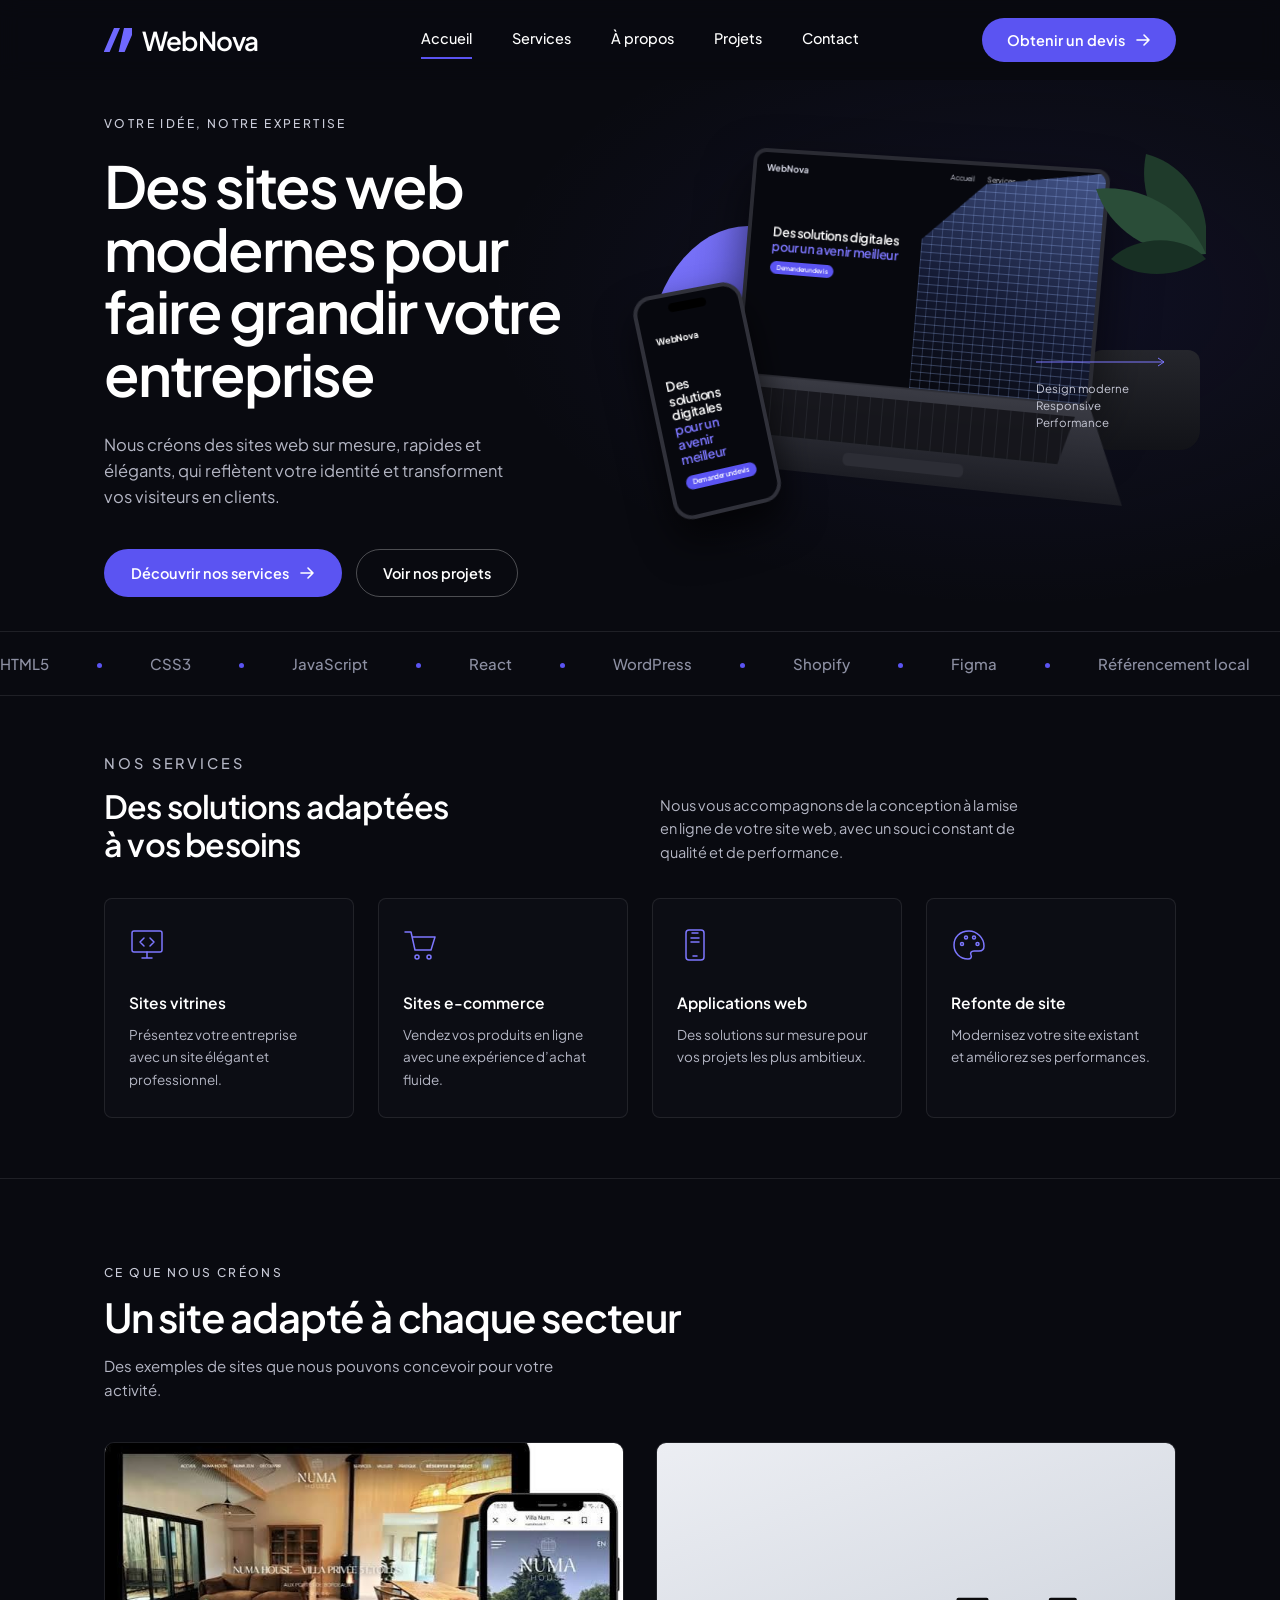
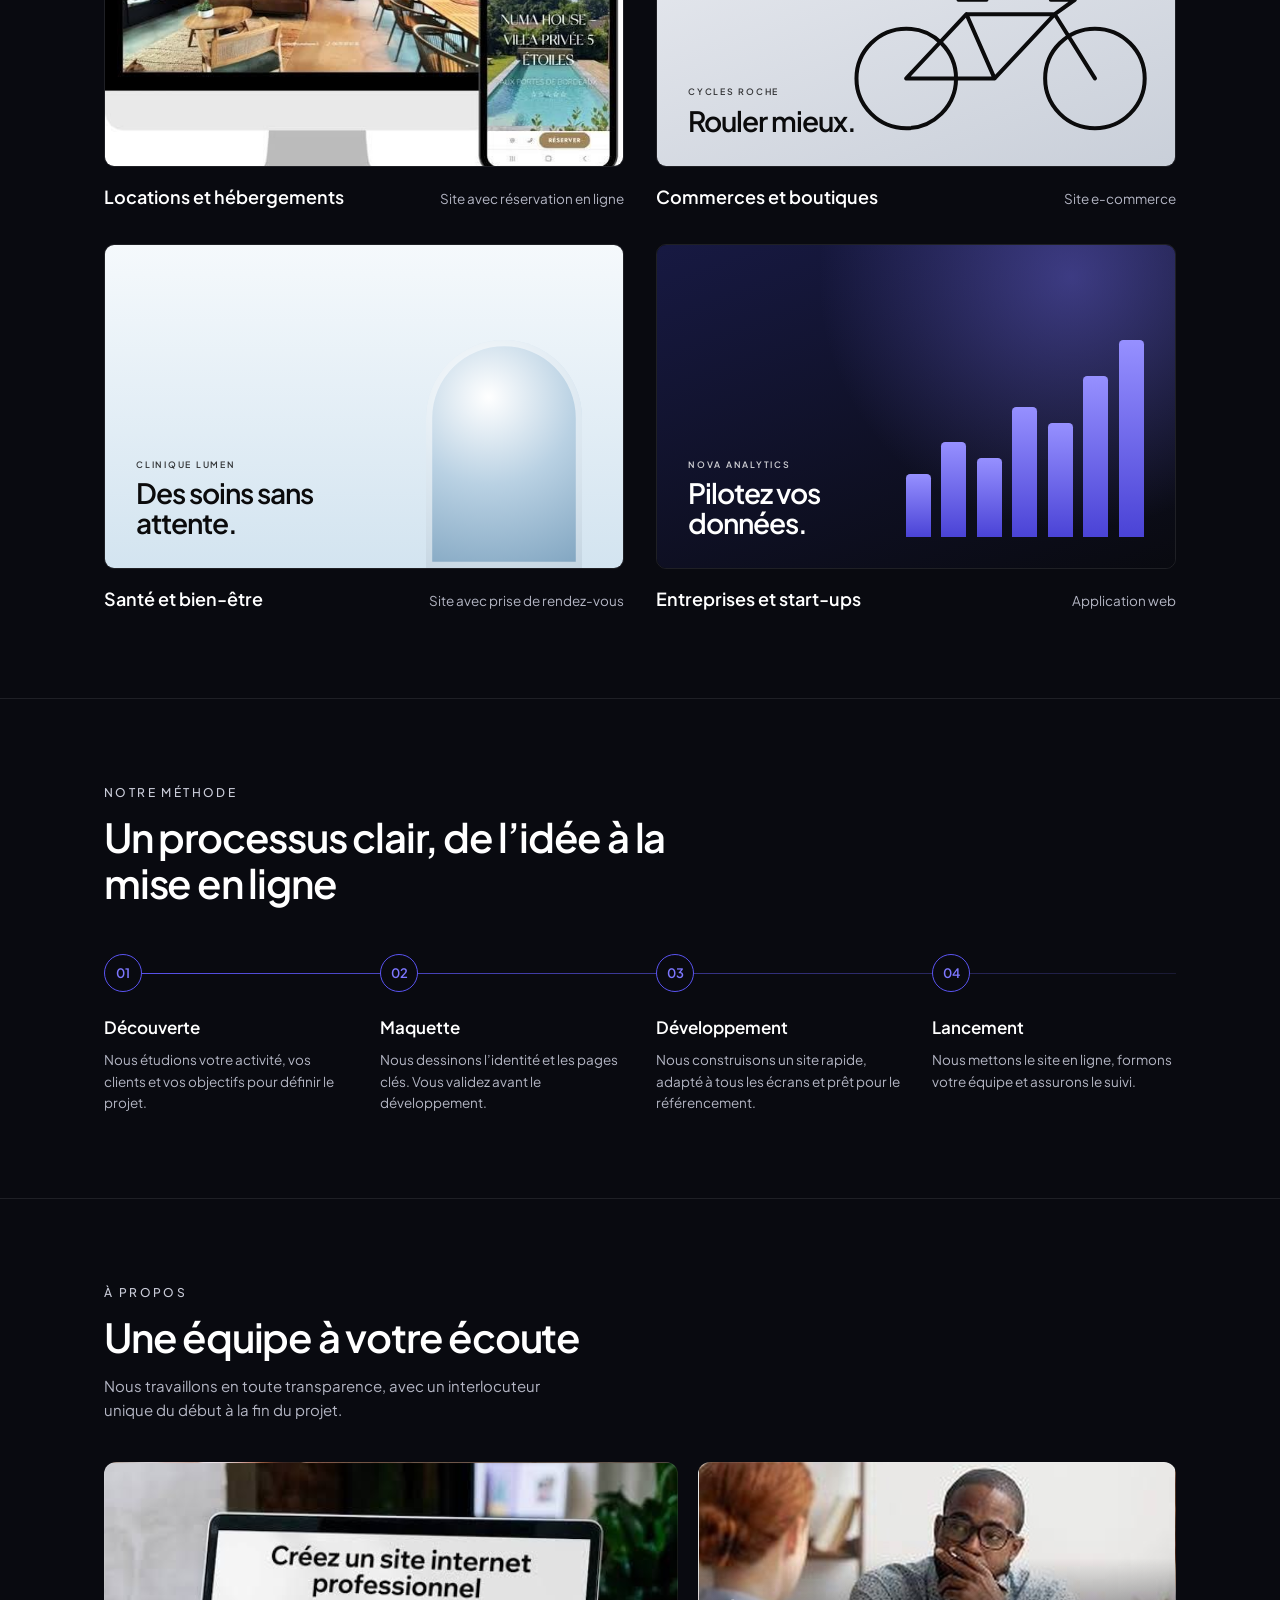
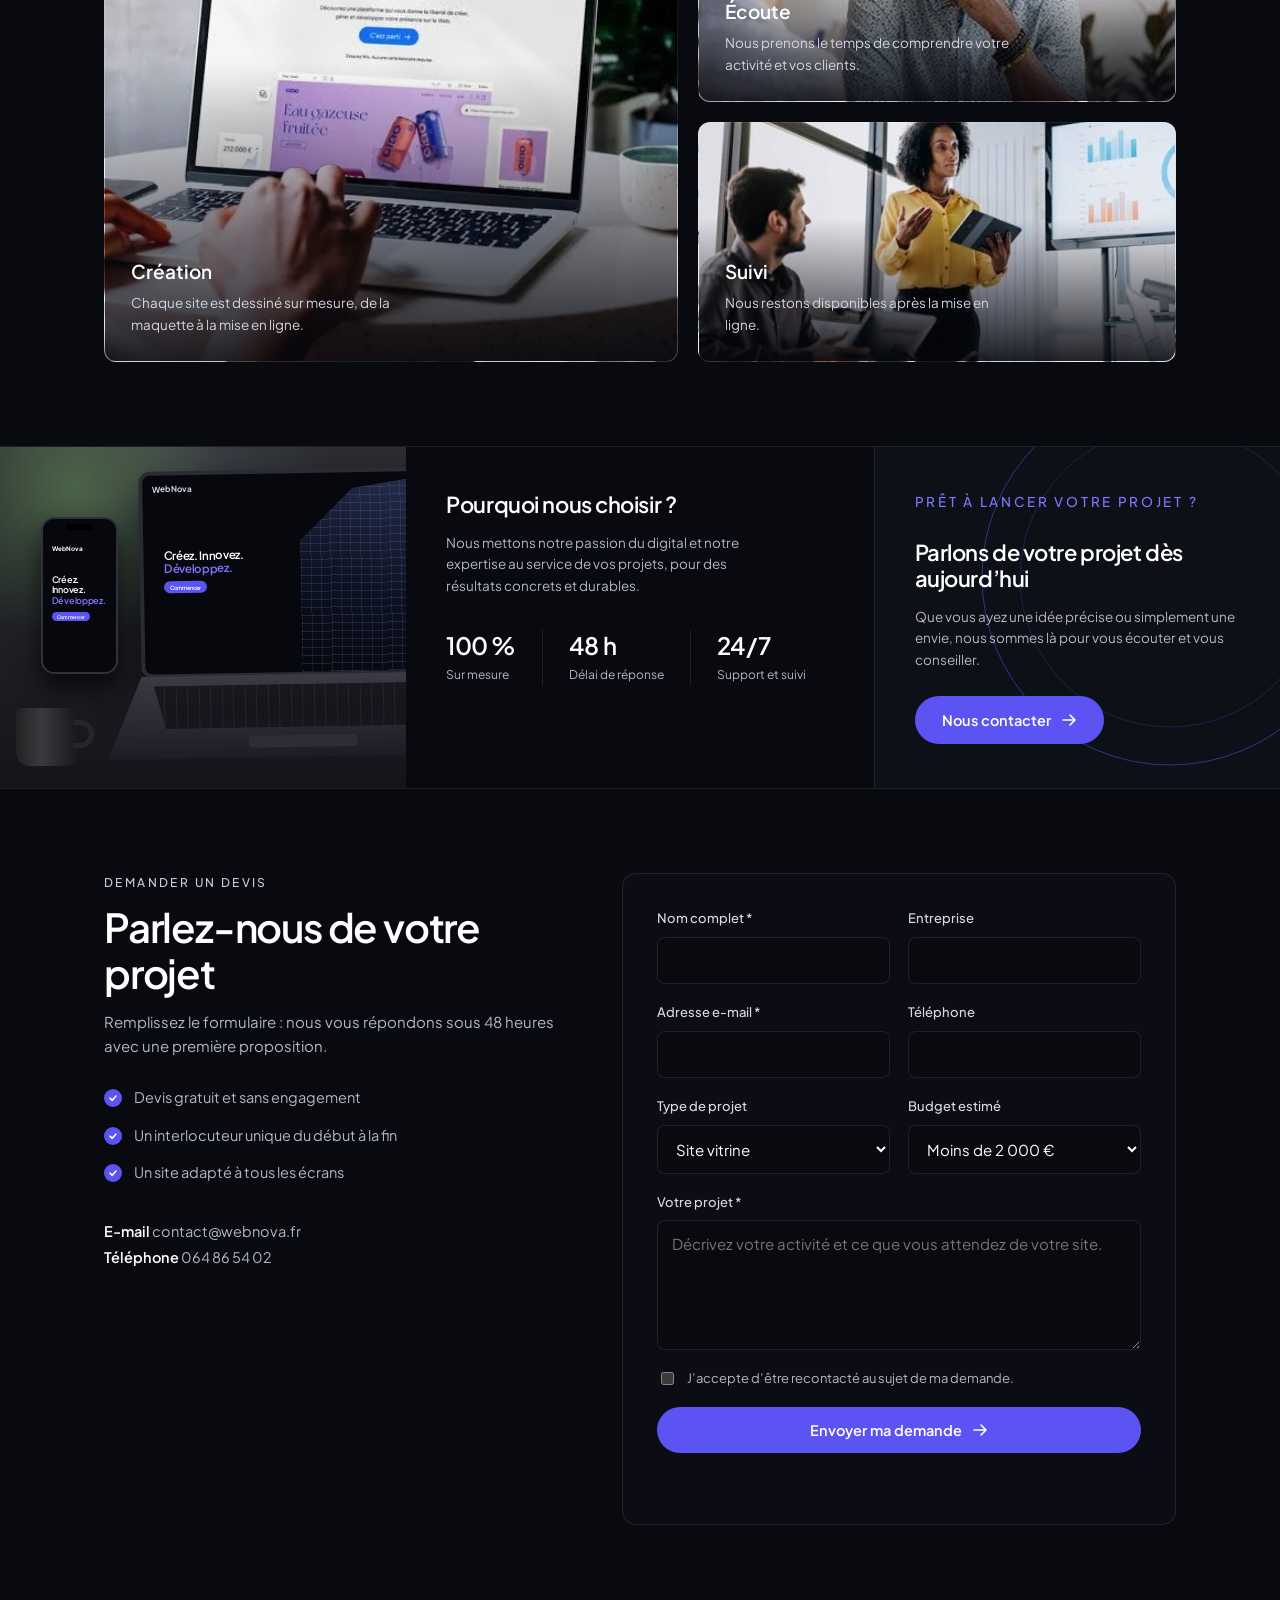
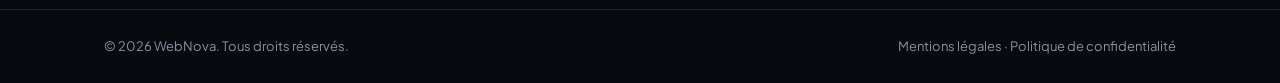
==== projects/webnova/index.html @ caea8201 "new" ====
<!DOCTYPE html>
<html lang="fr">
<head>
<meta charset="utf-8">
<meta name="viewport" content="width=device-width, initial-scale=1, viewport-fit=cover">
<title>WebNova — Création de sites web modernes</title>
<meta name="description" content="WebNova crée des sites web sur mesure, rapides et élégants pour faire grandir votre entreprise.">
<link rel="preconnect" href="https://fonts.googleapis.com">
<link rel="preconnect" href="https://fonts.gstatic.com" crossorigin>
<link href="https://fonts.googleapis.com/css2?family=Plus+Jakarta+Sans:wght@400;500;600;700&display=swap" rel="stylesheet">
<style>
:root{
  --bg:#090a10; --bg2:#0e1018; --carte:#0c0d14; --filet:rgba(255,255,255,.09); --txt:#fff; --doux:#b4b6c4; --ind:#5b54f2; --ind2:#7d77ff;
  --f:'Plus Jakarta Sans','Helvetica Neue',Arial,sans-serif;
  color-scheme:dark;box-sizing:border-box;padding-top:env(safe-area-inset-top,0px);padding-bottom:env(safe-area-inset-bottom,0px);
}
html{scroll-behavior:smooth;scroll-padding-top:90px;height:auto}
*,*::before,*::after{box-sizing:border-box}
body{margin:0;background:var(--bg);color:var(--txt);font:400 16px/1.6 var(--f);-webkit-font-smoothing:antialiased}
a{color:inherit;text-decoration:none}
:focus-visible{outline:2px solid var(--ind2);outline-offset:3px}
.w{max-width:1120px;margin:0 auto;padding:0 24px}
h1,h2,h3,p{margin:0}
.eb{font-size:12px;letter-spacing:.2em;text-transform:uppercase;color:#c9cbd8;font-weight:500}
.eb.i{color:var(--ind2)}
.btn{display:inline-flex;align-items:center;gap:10px;padding:14px 26px;border-radius:999px;font:600 14.5px var(--f);border:1px solid transparent;transition:background .2s,border-color .2s}
.btn svg{width:16px;height:16px}
.bi{background:var(--ind);color:#fff}.bi:hover{background:#4a43e0}
.bl{border-color:rgba(255,255,255,.28);color:#fff}.bl:hover{border-color:#fff}

/* En-tête */
header{position:sticky;top:env(safe-area-inset-top,0px);z-index:30;background:rgba(9,10,16,.88);backdrop-filter:blur(10px)}
.nav{display:grid;grid-template-columns:1fr auto 1fr;align-items:center;height:80px}
.logo{display:flex;align-items:center;gap:10px;font:600 26px var(--f);letter-spacing:-.03em}
.logo svg{width:28px;height:24px}
nav ul{display:flex;gap:40px;list-style:none;margin:0;padding:0;font-size:14.5px;font-weight:500}
nav li a{display:block;padding:6px 0;border-bottom:2px solid transparent}
nav li a.on{border-color:var(--ind)}
nav li a:hover{color:var(--ind2)}
.nav .btn{justify-self:end;padding:12px 24px}
@media(max-width:900px){.nav{grid-template-columns:1fr auto}nav{display:none}}

/* Hero */
.hero{border-bottom:1px solid var(--filet);background:radial-gradient(60% 80% at 80% 40%,rgba(91,84,242,.09),transparent 70%)}
.hg{display:grid;grid-template-columns:1fr 1.1fr;gap:20px;align-items:center;min-height:460px}
.hero h1{font:600 clamp(38px,4.6vw,58px)/1.08 var(--f);letter-spacing:-.035em;margin:22px 0 26px}
.hero .lead{color:var(--doux);max-width:25em;font-size:16.5px}
.hero .act{display:flex;gap:14px;flex-wrap:wrap;margin-top:38px}
.hero .txt{padding:34px 0}
@media(max-width:960px){.hg{grid-template-columns:1fr}}

/* Appareils */
.vis{position:relative;height:430px}
.blob{position:absolute;left:4%;top:20%;width:40%;height:56%;background:linear-gradient(140deg,#7f79ff,#453fd0);border-radius:46% 54% 38% 62%/58% 42% 58% 42%}
.lap{position:absolute;left:12%;top:4%;font-size:13px;width:34em;height:25em;transform:perspective(1600px) rotateY(-12deg) rotateZ(5deg);transform-origin:50% 60%}
.scr{position:absolute;left:3em;top:0;width:28em;height:18em;background:#07080e;border:.35em solid #2a2b33;border-radius:1em;overflow:hidden;box-shadow:0 2em 4em rgba(0,0,0,.6)}
.scr .n{position:absolute;top:1.1em;left:1.6em;right:1.6em;display:flex;justify-content:space-between;font-size:.55em;color:#cfd1de}
.scr .n b{font-weight:700;font-size:1.3em}
.scr .n span{display:flex;gap:1.6em}
.scr .h{position:absolute;left:1.8em;top:5.6em;font-size:1em;line-height:1.15;font-weight:600;letter-spacing:-.03em;width:55%}
.scr .h em{display:block;font-style:normal;color:var(--ind2)}
.scr .h i{display:inline-block;margin-top:1.1em;padding:.4em 1em;border-radius:99px;background:var(--ind);font:600 .5em var(--f);font-style:normal}
.bld{position:absolute;right:0;top:0;bottom:0;width:50%;clip-path:polygon(34% 8%,100% 0,100% 100%,0 100%,0 34%);background:
  repeating-linear-gradient(0deg,rgba(160,190,255,.28) 0 1px,transparent 1px 8px),
  repeating-linear-gradient(90deg,rgba(160,190,255,.2) 0 1px,transparent 1px 10px),
  linear-gradient(200deg,#44558a,#141a33 60%,#07080e)}
.base{position:absolute;left:0;bottom:0;width:34em;height:7.2em;clip-path:polygon(9% 0,91% 0,100% 100%,0 100%);background:linear-gradient(#3a3b44,#1c1d24)}
.base::before{content:"";position:absolute;left:12%;right:12%;top:12%;height:52%;background:repeating-linear-gradient(90deg,#14151a 0 .9em,transparent .9em 1em),#23242b;opacity:.9;clip-path:polygon(0 0,100% 0,96% 100%,4% 100%)}
.base::after{content:"";position:absolute;left:36%;right:36%;bottom:12%;height:14%;background:#2c2d35;border-radius:.4em}
.ph{position:absolute;left:5%;top:34%;width:8.6em;height:17.4em;font-size:13px;border-radius:1.5em;background:#07080e;border:.32em solid #30313a;box-shadow:0 1.6em 3em rgba(0,0,0,.7);transform:rotate(-12deg) perspective(900px) rotateY(10deg);overflow:hidden;z-index:3;padding:2.4em 1em 0}
.ph::before{content:"";position:absolute;top:.55em;left:50%;width:3em;height:.7em;margin-left:-1.5em;border-radius:1em;background:#000}
.ph .h{font-size:1em;line-height:1.15;font-weight:600;letter-spacing:-.03em;margin-top:2.2em}
.ph .h em{display:block;font-style:normal;color:var(--ind2)}
.ph .h i{display:inline-block;margin-top:1.2em;padding:.35em 1em;border-radius:99px;background:var(--ind);font:600 .55em var(--f);font-style:normal}
.plant{position:absolute;right:-30px;top:-6px;width:150px;z-index:1}
.pot{position:absolute;right:-24px;top:210px;width:110px;height:100px;border-radius:12px 12px 20px 20px;background:linear-gradient(#25262c,#121318)}
.ann{position:absolute;right:0;top:215px;width:140px;font-size:11.5px;line-height:1.5;color:#c4c6d3;z-index:2}
.ann svg{width:100%;height:14px;margin-bottom:6px}
@media(max-width:560px){.vis{height:340px}.lap{font-size:9.5px;left:10%}.ph{font-size:9px}.plant,.pot,.ann{display:none}}

/* Services */
.sv{padding:56px 0 60px}
.sh{display:grid;grid-template-columns:1fr 1fr;gap:40px;align-items:end}
.sh h2{font:600 clamp(26px,3vw,32px)/1.2 var(--f);letter-spacing:-.025em;margin-top:12px}
.sh p{color:var(--doux);font-size:14.5px;max-width:25em}
.cartes{display:grid;grid-template-columns:repeat(4,1fr);gap:24px;margin-top:34px}
.carte{background:var(--carte);border:1px solid var(--filet);border-radius:8px;padding:28px 24px 26px;transition:border-color .2s}
.carte:hover{border-color:rgba(125,119,255,.5)}
.carte svg{width:36px;height:36px;stroke:var(--ind2);fill:none;stroke-width:1.5;stroke-linecap:round;stroke-linejoin:round;margin-bottom:22px}
.carte h3{font-size:15.5px;font-weight:600;margin-bottom:8px}
.carte p{font-size:13.5px;color:var(--doux);line-height:1.65}
@media(max-width:980px){.cartes{grid-template-columns:1fr 1fr}.sh{grid-template-columns:1fr;gap:14px}}
@media(max-width:520px){.cartes{grid-template-columns:1fr}}

/* Bas de page */
.bas{display:grid;grid-template-columns:1fr 1.15fr 1fr;border-top:1px solid var(--filet);min-height:240px}
.desk{position:relative;overflow:hidden;min-height:240px;background:radial-gradient(circle at 18% 12%,rgba(90,130,80,.6),transparent 34%),radial-gradient(circle at 40% 0,rgba(180,190,200,.15),transparent 40%),linear-gradient(180deg,#2c2e33,#14151a)}
.desk .lap{left:26%;top:22px;font-size:11.5px;transform:rotate(-1deg)}
.desk .ph{left:10%;top:70px;font-size:9px;transform:none;z-index:3}
.mug{position:absolute;left:4%;bottom:22px;width:64px;height:58px;border-radius:6px 6px 14px 14px;background:linear-gradient(90deg,#222,#3a3a3f 40%,#17171a)}
.mug::after{content:"";position:absolute;right:-14px;top:12px;width:20px;height:28px;border:5px solid #26262a;border-left:0;border-radius:0 14px 14px 0}
.pq{padding:44px 40px}
.pq h2{font:600 22px/1.2 var(--f);letter-spacing:-.02em;margin-bottom:14px}
.pq p{color:var(--doux);font-size:13.5px;max-width:24em}
.st{display:flex;margin-top:34px}
.st div{padding:0 26px;border-left:1px solid var(--filet)}
.st div:first-child{padding-left:0;border:0}
.st b{display:block;font:600 24px var(--f);letter-spacing:-.02em}
.st span{font-size:12px;color:var(--doux)}
.ct{position:relative;overflow:hidden;padding:44px 40px;background:var(--bg2);border-left:1px solid var(--filet)}
.ct h2{font:600 22px/1.2 var(--f);letter-spacing:-.02em;margin:10px 0 14px}
.ct p{color:var(--doux);font-size:13.5px;margin-bottom:26px;max-width:24em}
.ct svg.arc{position:absolute;right:-80px;top:-60px;width:380px;height:380px;fill:none;stroke:var(--ind);opacity:.5;pointer-events:none}
.ct>*{position:relative}
.ct svg.arc{position:absolute}
@media(max-width:1000px){.bas{grid-template-columns:1fr}.desk{min-height:260px}.pq,.ct{padding:40px 24px}}

footer{border-top:1px solid var(--filet);padding:26px 0;font-size:13px;color:#8d8fa0}
footer .w{display:flex;justify-content:space-between;flex-wrap:wrap;gap:10px}
/* Animations */
@keyframes rise{from{opacity:0;transform:translateY(28px)}to{opacity:1;transform:none}}
@keyframes fade{from{opacity:0}to{opacity:1}}
@keyframes flota{0%,100%{transform:perspective(1600px) rotateY(-12deg) rotateZ(5deg) translateY(0)}50%{transform:perspective(1600px) rotateY(-12deg) rotateZ(5deg) translateY(-14px)}}
@keyframes flotb{0%,100%{transform:rotate(-12deg) perspective(900px) rotateY(10deg) translateY(0)}50%{transform:rotate(-12deg) perspective(900px) rotateY(10deg) translateY(10px)}}
@keyframes morph{0%,100%{border-radius:46% 54% 38% 62%/58% 42% 58% 42%}50%{border-radius:60% 40% 56% 44%/44% 60% 40% 56%}}
@keyframes mq{to{transform:translateX(-50%)}}
.hero .txt>*{animation:rise .9s cubic-bezier(.2,.7,.2,1) both}
.hero .txt>:nth-child(2){animation-delay:.12s}.hero .txt>:nth-child(3){animation-delay:.24s}.hero .txt>:nth-child(4){animation-delay:.36s}
.vis{animation:fade 1.4s .3s both}
.vis .lap{animation:flota 7s ease-in-out infinite}
.vis .ph{animation:flotb 6s ease-in-out -2s infinite}
.blob{animation:morph 12s ease-in-out infinite}
.rv{opacity:0;transform:translateY(30px);transition:opacity .8s ease,transform .8s cubic-bezier(.2,.7,.2,1)}
.rv.v{opacity:1;transform:none}
.rv.v.carte:hover{transform:translateY(-6px)}

/* Bandeau technologies */
.mq{overflow:hidden;padding:22px 0;border-bottom:1px solid var(--filet)}
.mq-t{display:flex;gap:48px;width:max-content;padding-right:48px;animation:mq 34s linear infinite;color:#8d90a3;font:500 15px var(--f);white-space:nowrap}
.mq-t span::after{content:"";display:inline-block;width:5px;height:5px;border-radius:50%;background:var(--ind);margin-left:48px;vertical-align:middle}

/* Sections */
.sec{padding:84px 0;border-top:1px solid var(--filet)}
.hd h2{font:600 clamp(28px,3.4vw,40px)/1.15 var(--f);letter-spacing:-.03em;margin:12px 0 14px;max-width:16em}
.hd p.in{color:var(--doux);max-width:32em;font-size:15px}
.pjs{display:grid;grid-template-columns:1fr 1fr;gap:32px;margin-top:40px}
.pv{position:relative;aspect-ratio:16/10;overflow:hidden;border-radius:10px;border:1px solid var(--filet);container-type:inline-size;color:#fff}
.art{position:absolute;inset:0;transition:transform .9s cubic-bezier(.2,.7,.2,1)}
.pj:hover .art{transform:scale(1.07)}
.mk{position:absolute;left:6cqw;bottom:6cqw;z-index:2}
.mk b{display:block;font:600 1.7cqw var(--f);letter-spacing:.2em;margin-bottom:1.6cqw;opacity:.8}
.mk h4{margin:0;font:600 5.4cqw/1.05 var(--f);letter-spacing:-.035em;max-width:9em}
.v2,.v3{color:#0b0b0c}
.v1 .art{background:linear-gradient(115deg,rgba(255,255,255,.18),transparent 40%),repeating-linear-gradient(90deg,transparent 0 5.6cqw,rgba(255,255,255,.07) 5.6cqw 5.9cqw),repeating-linear-gradient(0deg,transparent 0 4.4cqw,rgba(255,255,255,.05) 4.4cqw 4.6cqw),linear-gradient(180deg,#2a3544,#0e121a)}
.v2 .art{background:linear-gradient(160deg,#eceef3,#c9cfd9)}
.v2 svg{position:absolute;right:3cqw;bottom:6cqw;width:62%}
.v3 .art{background:linear-gradient(180deg,#f5f9fc,#d3e4f0)}
.v3 .art::after{content:"";position:absolute;right:8cqw;bottom:0;width:30cqw;height:44cqw;border-radius:30cqw 30cqw 0 0;background:radial-gradient(circle at 40% 25%,#fff 0,#b9d1e3 45%,#7ea3bf 100%);box-shadow:inset 0 0 0 1.2cqw rgba(255,255,255,.55)}
.v4 .art{background:radial-gradient(circle at 80% 10%,rgba(125,119,255,.4),transparent 50%),linear-gradient(160deg,#171942,#090a10)}
.bars{position:absolute;left:48cqw;right:6cqw;bottom:6cqw;height:38cqw;display:flex;align-items:flex-end;gap:2cqw}
.bars i{flex:1;background:linear-gradient(#9690ff,#4a43d6);border-radius:.8cqw .8cqw 0 0}
.pi{display:flex;justify-content:space-between;gap:12px;align-items:baseline;margin-top:16px;flex-wrap:wrap}
.pi h3{font-size:18px;font-weight:600}
.pi p{font-size:13.5px;color:var(--doux)}
@media(max-width:820px){.pjs{grid-template-columns:1fr}}

/* Processus */
.steps{position:relative;display:grid;grid-template-columns:repeat(4,1fr);gap:32px;margin-top:48px}
.steps::before{content:"";position:absolute;left:0;right:0;top:19px;height:1px;background:linear-gradient(90deg,var(--ind),rgba(125,119,255,.15));transform:scaleX(0);transform-origin:left;transition:transform 1.8s cubic-bezier(.2,.7,.2,1)}
.steps.v::before{transform:scaleX(1)}
.no{position:relative;display:grid;place-items:center;width:38px;height:38px;border-radius:50%;background:var(--bg);border:1px solid var(--ind);color:var(--ind2);font:600 13px var(--f);margin-bottom:22px}
.step h3{font-size:17px;font-weight:600;margin-bottom:8px}
.step p{font-size:13.5px;color:var(--doux)}
@media(max-width:900px){.steps{grid-template-columns:1fr 1fr}.steps::before{display:none}}
@media(max-width:520px){.steps{grid-template-columns:1fr}}

/* Mosaïque d’images */
.mos{display:grid;grid-template-columns:1.2fr 1fr;grid-template-rows:1fr 1fr;gap:20px;height:500px;margin-top:40px}
.im{position:relative;overflow:hidden;border-radius:12px;border:1px solid var(--filet);display:flex;align-items:flex-end;padding:26px}
.im:first-child{grid-row:1/3}
.im::before{content:"";position:absolute;inset:0;background:linear-gradient(transparent 40%,rgba(5,6,12,.88))}
.im div{position:relative}
.im h3{font-size:19px;font-weight:600;margin-bottom:6px}
.im p{font-size:13.5px;color:#d3d4e0;max-width:22em}
.i1{background:url('[data-uri]') center/cover,radial-gradient(circle at 25% 20%,rgba(125,119,255,.55),transparent 45%),radial-gradient(circle at 80% 85%,rgba(60,80,200,.4),transparent 50%),linear-gradient(160deg,#171942,#090a10)}
.i2{background:url('[data-uri]') center 30%/cover,radial-gradient(circle at 70% 30%,rgba(125,119,255,.4),transparent 50%),linear-gradient(200deg,#23253f,#0b0c14)}
.i3{background:url('[data-uri]') center/cover,radial-gradient(circle at 20% 80%,rgba(125,119,255,.45),transparent 55%),linear-gradient(20deg,#1c1e3a,#0b0c14)}
@media(max-width:820px){.mos{grid-template-columns:1fr;grid-template-rows:none;height:auto}.im{min-height:240px}.im:first-child{grid-row:auto}}

/* Formulaire */
.dv{display:grid;grid-template-columns:.9fr 1.1fr;gap:64px;align-items:start}
.dv ul{list-style:none;margin:28px 0 0;padding:0;display:grid;gap:14px;font-size:14.5px;color:var(--doux)}
.dv li{display:flex;gap:12px}
.dv li::before{content:"";flex:none;width:18px;height:18px;margin-top:3px;border-radius:50%;background:var(--ind) url("data:image/svg+xml,%3Csvg xmlns='http://www.w3.org/2000/svg' viewBox='0 0 10 10'%3E%3Cpath d='M2 5.2 4.2 7.3 8 3' fill='none' stroke='white' stroke-width='1.6' stroke-linecap='round' stroke-linejoin='round'/%3E%3C/svg%3E") center/10px no-repeat}
.coord{margin-top:34px;font-size:14.5px;color:var(--doux);line-height:1.8}
.coord b{color:#fff;font-weight:600}
.fm{background:var(--carte);border:1px solid var(--filet);border-radius:14px;padding:34px;display:grid;grid-template-columns:1fr 1fr;gap:18px}
.fm .full{grid-column:1/-1}
.fm label{display:grid;gap:8px;font-size:13px;font-weight:500;color:#d9dae6}
.fm input,.fm select,.fm textarea{width:100%;font:400 15px var(--f);color:#fff;background:#090a10;border:1px solid var(--filet);border-radius:8px;padding:13px 14px;transition:border-color .2s,box-shadow .2s}
.fm input:focus,.fm select:focus,.fm textarea:focus{outline:none;border-color:var(--ind2);box-shadow:0 0 0 3px rgba(91,84,242,.25)}
.fm textarea{min-height:130px;resize:vertical}
.fm .ck{display:flex;align-items:flex-start;gap:10px;font-weight:400;color:var(--doux)}
.fm .ck input{width:auto;margin-top:4px;accent-color:var(--ind)}
.fm button{cursor:pointer;justify-content:center;border:0}
#fs{font-size:13.5px;color:#9be3b0;min-height:1.4em}
@media(max-width:900px){.dv{grid-template-columns:1fr;gap:36px}}
@media(max-width:560px){.fm{grid-template-columns:1fr;padding:22px}}

@media(prefers-reduced-motion:reduce){html{scroll-behavior:auto}*,*::before,*::after{animation:none!important;transition:none!important}.rv{opacity:1;transform:none}}
</style>
</head>
<body>
<svg width="0" height="0" style="position:absolute" aria-hidden="true"><symbol id="ar" viewBox="0 0 16 16" fill="none" stroke="currentColor" stroke-width="1.6" stroke-linecap="round" stroke-linejoin="round"><path d="M2 8h12M9 3l5 5-5 5"/></symbol></svg>

<header>
  <div class="w nav">
    <a class="logo" href="#" aria-label="WebNova, accueil">
      <svg viewBox="0 0 28 24" fill="#6f68ff" aria-hidden="true"><path d="M7 0h6L6 24H0zM17 0h6l5 0-7 24h-6z" transform="skewX(-8) translate(3 0)"/></svg>WebNova
    </a>
    <nav aria-label="Navigation principale">
      <ul>
        <li><a class="on" href="#">Accueil</a></li>
        <li><a href="#services">Services</a></li>
        <li><a href="#apropos">À propos</a></li>
        <li><a href="#projets">Projets</a></li>
        <li><a href="#devis">Contact</a></li>
      </ul>
    </nav>
    <a class="btn bi" href="#devis">Obtenir un devis <svg><use href="#ar"/></svg></a>
  </div>
</header>

<main>
<section class="hero">
  <div class="w hg">
    <div class="txt">
      <p class="eb">Votre idée, notre expertise</p>
      <h1>Des sites web modernes pour faire grandir votre entreprise</h1>
      <p class="lead">Nous créons des sites web sur mesure, rapides et élégants, qui reflètent votre identité et transforment vos visiteurs en clients.</p>
      <div class="act">
        <a class="btn bi" href="#services">Découvrir nos services <svg><use href="#ar"/></svg></a>
        <a class="btn bl" href="#projets">Voir nos projets</a>
      </div>
    </div>

    <div class="vis" role="img" aria-label="Site WebNova affiché sur un ordinateur portable et un téléphone">
      <svg class="plant" viewBox="0 0 150 170" aria-hidden="true"><g fill="#1f3b2b"><path d="M150 120C110 110 80 70 90 20c40 10 66 50 60 100z"/><path d="M150 120C100 125 55 100 40 55c45-5 90 20 110 65z" fill="#2a4d38"/><path d="M150 125c-30 20-70 20-95 0 25-25 75-25 95 0z" fill="#183024"/></g></svg>
      <div class="pot"></div>
      <div class="blob"></div>
      <div class="lap">
        <div class="scr">
          <div class="n"><b>WebNova</b><span><u style="text-decoration:none">Accueil</u><u style="text-decoration:none">Services</u><u style="text-decoration:none">Projets</u><u style="text-decoration:none">Contact</u></span></div>
          <div class="h">Des solutions digitales<em>pour un avenir meilleur</em><i>Demander un devis</i></div>
          <div class="bld"></div>
        </div>
        <div class="base"></div>
      </div>
      <div class="ph"><b style="font-size:.7em;letter-spacing:-.02em">WebNova</b><div class="h">Des solutions digitales<em>pour un avenir meilleur</em><i>Demander un devis</i></div></div>
      <div class="ann"><svg viewBox="0 0 140 14" fill="none" stroke="#7d77ff" stroke-width="1"><path d="M0 7h128m-6-4 6 4-6 4"/></svg>Design moderne<br>Responsive<br>Performance</div>
    </div>
  </div>
</section>

<div class="mq" aria-hidden="true"><div class="mq-t"><span>HTML5</span><span>CSS3</span><span>JavaScript</span><span>React</span><span>WordPress</span><span>Shopify</span><span>Figma</span><span>Référencement local</span><span>Accessibilité</span><span>Performance</span></div></div>

<section id="services" class="sv">
  <div class="w">
    <div class="sh">
      <div><p class="eb">Nos services</p><h2>Des solutions adaptées<br>à vos besoins</h2></div>
      <p>Nous vous accompagnons de la conception à la mise en ligne de votre site web, avec un souci constant de qualité et de performance.</p>
    </div>
    <div class="cartes">
      <article class="carte"><svg viewBox="0 0 36 36" aria-hidden="true"><rect x="3" y="4" width="30" height="21" rx="2"/><path d="M13 31h10M18 25v6M15 11l-4 4 4 4M21 11l4 4-4 4"/></svg><h3>Sites vitrines</h3><p>Présentez votre entreprise avec un site élégant et professionnel.</p></article>
      <article class="carte"><svg viewBox="0 0 36 36" aria-hidden="true"><path d="M2 5h6l4 18h16l4-13H10"/><circle cx="14" cy="30" r="2"/><circle cx="26" cy="30" r="2"/></svg><h3>Sites e-commerce</h3><p>Vendez vos produits en ligne avec une expérience d’achat fluide.</p></article>
      <article class="carte"><svg viewBox="0 0 36 36" aria-hidden="true"><rect x="9" y="3" width="18" height="30" rx="3"/><path d="M15 6h6M16 29h4M14 11h8M14 15h8"/></svg><h3>Applications web</h3><p>Des solutions sur mesure pour vos projets les plus ambitieux.</p></article>
      <article class="carte"><svg viewBox="0 0 36 36" aria-hidden="true"><path d="M18 4C9 4 3 10 3 18c0 8 6 14 14 14 3 0 4-2 3-4s0-4 3-4h5c3 0 5-2 5-5 0-8-7-15-15-15z"/><circle cx="11" cy="17" r="1.5"/><circle cx="15" cy="10.5" r="1.5"/><circle cx="23" cy="10.5" r="1.5"/><circle cx="26.5" cy="17" r="1.5"/></svg><h3>Refonte de site</h3><p>Modernisez votre site existant et améliorez ses performances.</p></article>
    </div>
  </div>
</section>

<section id="projets" class="sec">
  <div class="w">
    <div class="hd"><p class="eb">Ce que nous créons</p><h2>Un site adapté à chaque secteur</h2><p class="in">Des exemples de sites que nous pouvons concevoir pour votre activité.</p></div>
    <div class="pjs">
      <article class="pj"><div class="pv v1"><div class="art" style="background:url('[data-uri]') center/cover" role="img" aria-label="Site de location de villa avec réservation en ligne, affiché sur ordinateur"></div></div><div class="pi"><h3>Locations et hébergements</h3><p>Site avec réservation en ligne</p></div></article>
      <article class="pj"><div class="pv v2"><div class="art"><svg viewBox="0 0 400 220" fill="none" stroke="#0b0b0c" stroke-width="5" stroke-linecap="round" stroke-linejoin="round" aria-hidden="true"><circle cx="85" cy="150" r="62"/><circle cx="320" cy="150" r="62"/><path d="M85 150 160 70h110L320 150M160 70l35 80h-110M195 150 270 70M150 52h35M265 52h30l-25 18"/></svg></div><div class="mk"><b>CYCLES ROCHE</b><h4>Rouler mieux.</h4></div></div><div class="pi"><h3>Commerces et boutiques</h3><p>Site e-commerce</p></div></article>
      <article class="pj"><div class="pv v3"><div class="art"></div><div class="mk"><b>CLINIQUE LUMEN</b><h4>Des soins sans attente.</h4></div></div><div class="pi"><h3>Santé et bien-être</h3><p>Site avec prise de rendez-vous</p></div></article>
      <article class="pj"><div class="pv v4"><div class="art"><div class="bars"><i style="height:32%"></i><i style="height:48%"></i><i style="height:40%"></i><i style="height:66%"></i><i style="height:58%"></i><i style="height:82%"></i><i style="height:100%"></i></div></div><div class="mk"><b>NOVA ANALYTICS</b><h4>Pilotez vos données.</h4></div></div><div class="pi"><h3>Entreprises et start-ups</h3><p>Application web</p></div></article>
    </div>
  </div>
</section>

<section class="sec">
  <div class="w">
    <div class="hd"><p class="eb">Notre méthode</p><h2>Un processus clair, de l’idée à la mise en ligne</h2></div>
    <div class="steps">
      <div class="step"><span class="no">01</span><h3>Découverte</h3><p>Nous étudions votre activité, vos clients et vos objectifs pour définir le projet.</p></div>
      <div class="step"><span class="no">02</span><h3>Maquette</h3><p>Nous dessinons l’identité et les pages clés. Vous validez avant le développement.</p></div>
      <div class="step"><span class="no">03</span><h3>Développement</h3><p>Nous construisons un site rapide, adapté à tous les écrans et prêt pour le référencement.</p></div>
      <div class="step"><span class="no">04</span><h3>Lancement</h3><p>Nous mettons le site en ligne, formons votre équipe et assurons le suivi.</p></div>
    </div>
  </div>
</section>

<section class="sec">
  <div class="w">
    <div class="hd"><p class="eb">À propos</p><h2>Une équipe à votre écoute</h2><p class="in">Nous travaillons en toute transparence, avec un interlocuteur unique du début à la fin du projet.</p></div>
    <div class="mos">
      <div class="im i1"><div><h3>Création</h3><p>Chaque site est dessiné sur mesure, de la maquette à la mise en ligne.</p></div></div>
      <div class="im i2"><div><h3>Écoute</h3><p>Nous prenons le temps de comprendre votre activité et vos clients.</p></div></div>
      <div class="im i3"><div><h3>Suivi</h3><p>Nous restons disponibles après la mise en ligne.</p></div></div>
    </div>
  </div>
</section>

<div class="bas" id="apropos">
  <div class="desk" role="img" aria-label="Site WebNova sur ordinateur et téléphone posés sur un bureau">
    <div class="mug"></div>
    <div class="lap">
      <div class="scr">
        <div class="n"><b>WebNova</b></div>
        <div class="h" style="top:6.4em">Créez. Innovez.<em>Développez.</em><i>Commencer</i></div>
        <div class="bld" style="opacity:.55"></div>
      </div>
      <div class="base"></div>
    </div>
    <div class="ph"><b style="font-size:.7em">WebNova</b><div class="h">Créez. Innovez.<em>Développez.</em><i>Commencer</i></div></div>
  </div>
  <div class="pq">
    <h2>Pourquoi nous choisir ?</h2>
    <p>Nous mettons notre passion du digital et notre expertise au service de vos projets, pour des résultats concrets et durables.</p>
    <div class="st">
      <div><b><span data-n="100" style="font-size:inherit;color:inherit">100</span>&nbsp;%</b><span>Sur mesure</span></div>
      <div><b><span data-n="48" style="font-size:inherit;color:inherit">48</span>&nbsp;h</b><span>Délai de réponse</span></div>
      <div><b>24/7</b><span>Support et suivi</span></div>
    </div>
  </div>
  <div class="ct" id="contact">
    <svg class="arc" viewBox="0 0 380 380" aria-hidden="true"><circle cx="190" cy="190" r="188"/><circle cx="190" cy="190" r="150" opacity=".5"/></svg>
    <p class="eb i">Prêt à lancer votre projet&nbsp;?</p>
    <h2>Parlons de votre projet dès aujourd’hui</h2>
    <p>Que vous ayez une idée précise ou simplement une envie, nous sommes là pour vous écouter et vous conseiller.</p>
    <a class="btn bi" href="#devis">Nous contacter <svg><use href="#ar"/></svg></a>
  </div>
</div>
<section id="devis" class="sec">
  <div class="w dv">
    <div>
      <div class="hd"><p class="eb">Demander un devis</p><h2>Parlez-nous de votre projet</h2><p class="in">Remplissez le formulaire&nbsp;: nous vous répondons sous 48&nbsp;heures avec une première proposition.</p></div>
      <ul><li>Devis gratuit et sans engagement</li><li>Un interlocuteur unique du début à la fin</li><li>Un site adapté à tous les écrans</li></ul>
      <p class="coord"><b>E-mail</b> contact@webnova.fr<br><b>Téléphone</b> <a href="tel:064865402">064 86 54 02</a></p>
    </div>
    <form id="fd" class="fm">
      <label>Nom complet *<input name="nom" required autocomplete="name"></label>
      <label>Entreprise<input name="ent" autocomplete="organization"></label>
      <label>Adresse e-mail *<input name="mail" type="email" required autocomplete="email"></label>
      <label>Téléphone<input name="tel" type="tel" autocomplete="tel"></label>
      <label>Type de projet<select name="type"><option>Site vitrine</option><option>Site e-commerce</option><option>Application web</option><option>Refonte de site</option><option>Autre</option></select></label>
      <label>Budget estimé<select name="budget"><option>Moins de 2&nbsp;000&nbsp;€</option><option>2&nbsp;000 à 5&nbsp;000&nbsp;€</option><option>5&nbsp;000 à 10&nbsp;000&nbsp;€</option><option>Plus de 10&nbsp;000&nbsp;€</option><option>Je ne sais pas encore</option></select></label>
      <label class="full">Votre projet *<textarea name="msg" required placeholder="Décrivez votre activité et ce que vous attendez de votre site."></textarea></label>
      <label class="full ck"><input type="checkbox" required> J’accepte d’être recontacté au sujet de ma demande.</label>
      <button class="btn bi full" type="submit">Envoyer ma demande <svg><use href="#ar"/></svg></button>
      <p id="fs" class="full" role="status"></p>
    </form>
  </div>
</section>
</main>

<footer><div class="w"><span>© 2026 WebNova. Tous droits réservés.</span><span>Mentions légales · Politique de confidentialité</span></div></footer>
<script>
(function(){
var rm=matchMedia('(prefers-reduced-motion:reduce)').matches;
var t=document.querySelector('.mq-t');if(t){t.innerHTML+=t.innerHTML}
if(rm||!('IntersectionObserver' in window))return;
var io=new IntersectionObserver(function(es){es.forEach(function(e){if(!e.isIntersecting)return;var el=e.target;el.classList.add('v');io.unobserve(el);setTimeout(function(){el.style.transitionDelay=''},1600)})},{threshold:.15});
document.querySelectorAll('.sh,.carte,.hd,.pj,.step,.pq,.ct,.desk,.steps').forEach(function(el,i){if(!el.classList.contains('steps')){el.classList.add('rv');el.style.transitionDelay=((i%4)*90)+'ms'}io.observe(el)});
var co=new IntersectionObserver(function(es){es.forEach(function(e){if(!e.isIntersecting)return;co.unobserve(e.target);var n=+e.target.dataset.n,s=null,x=e.target;function f(ts){if(!s)s=ts;var p=Math.min((ts-s)/1400,1);x.textContent=Math.round(n*(1-Math.pow(1-p,3)));if(p<1)requestAnimationFrame(f)}requestAnimationFrame(f)})},{threshold:.6});
document.querySelectorAll('[data-n]').forEach(function(x){co.observe(x)});
})();
</script>
<script>
document.getElementById('fd').addEventListener('submit',function(e){e.preventDefault();var d=new FormData(e.target),g=function(k){return d.get(k)||'—'};
var b='Nom : '+g('nom')+'\nEntreprise : '+g('ent')+'\nE-mail : '+g('mail')+'\nTéléphone : '+g('tel')+'\nType de projet : '+g('type')+'\nBudget : '+g('budget')+'\n\n'+g('msg');
document.getElementById('fs').textContent='Votre messagerie va s’ouvrir avec votre demande. Il ne vous reste qu’à l’envoyer.';
location.href='mailto:contact@webnova.fr?subject='+encodeURIComponent('Demande de devis — '+g('nom'))+'&body='+encodeURIComponent(b)});
</script>
</body>
</html>
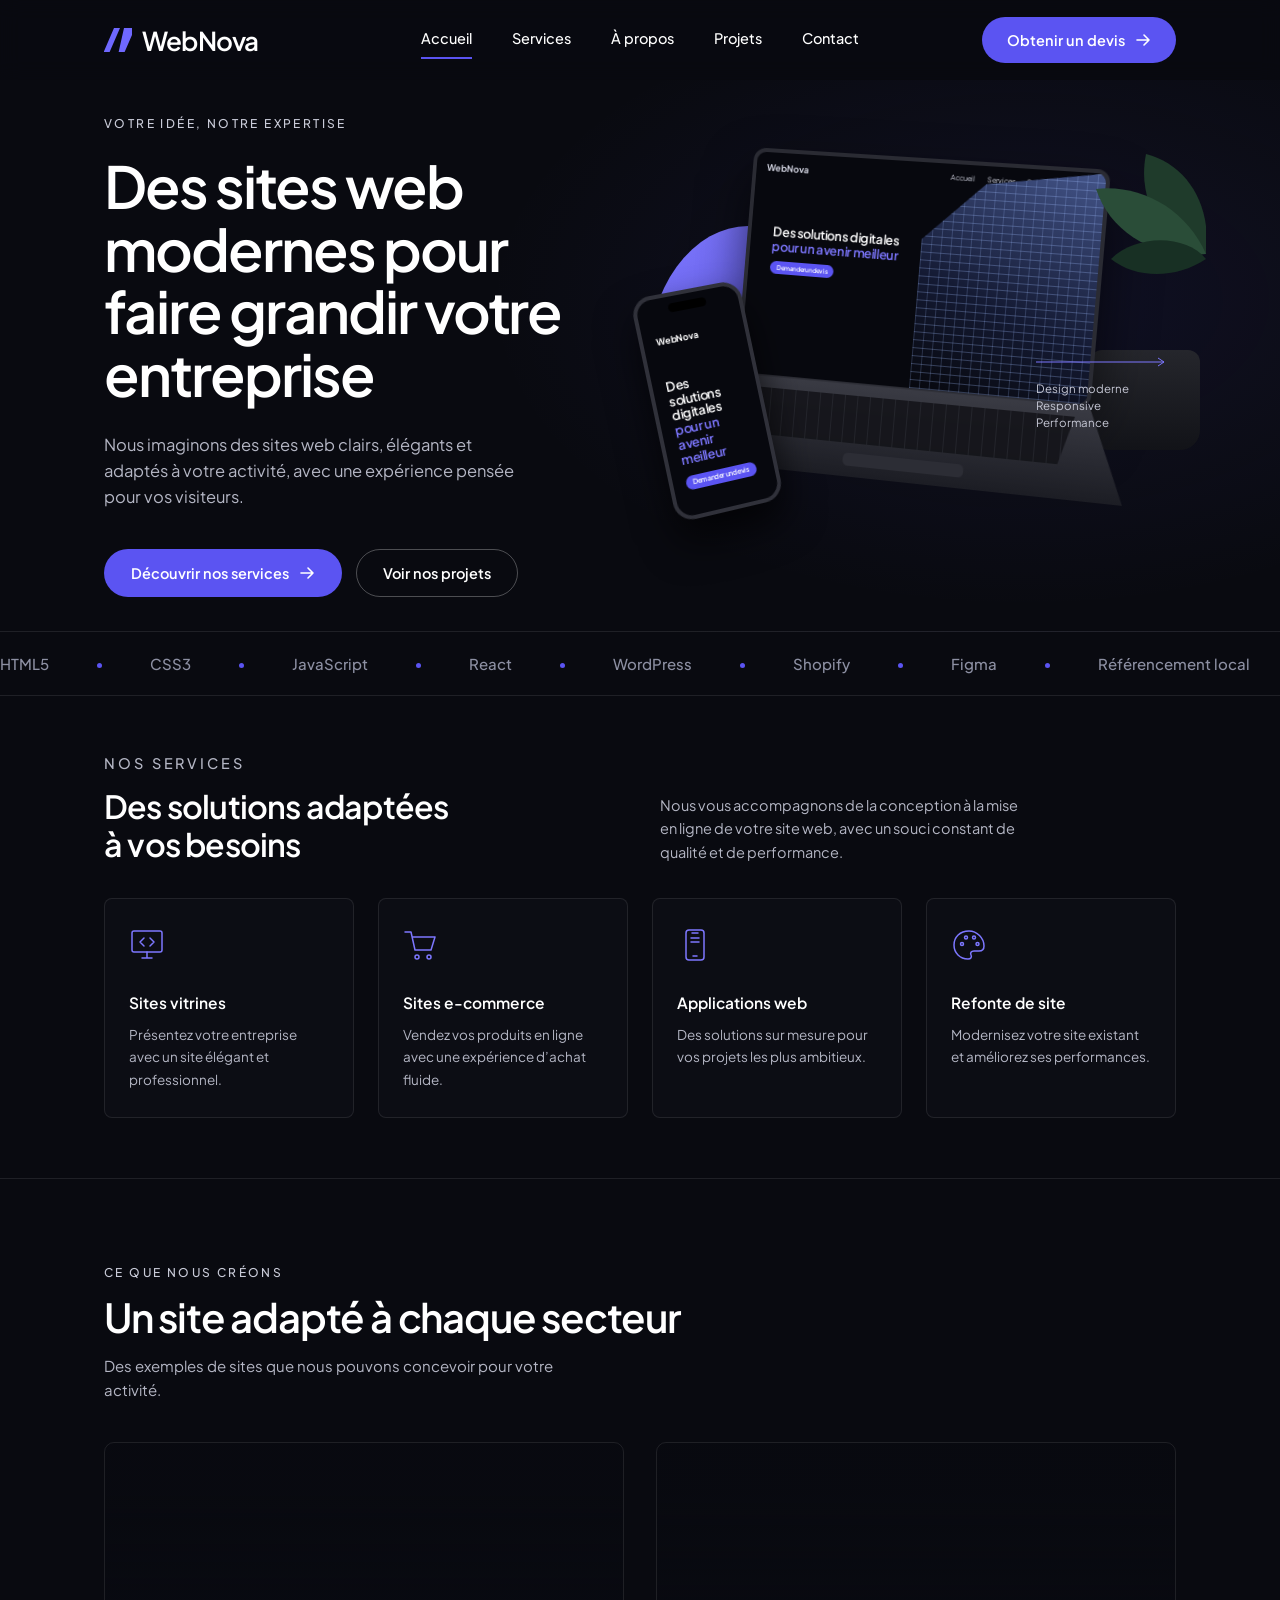
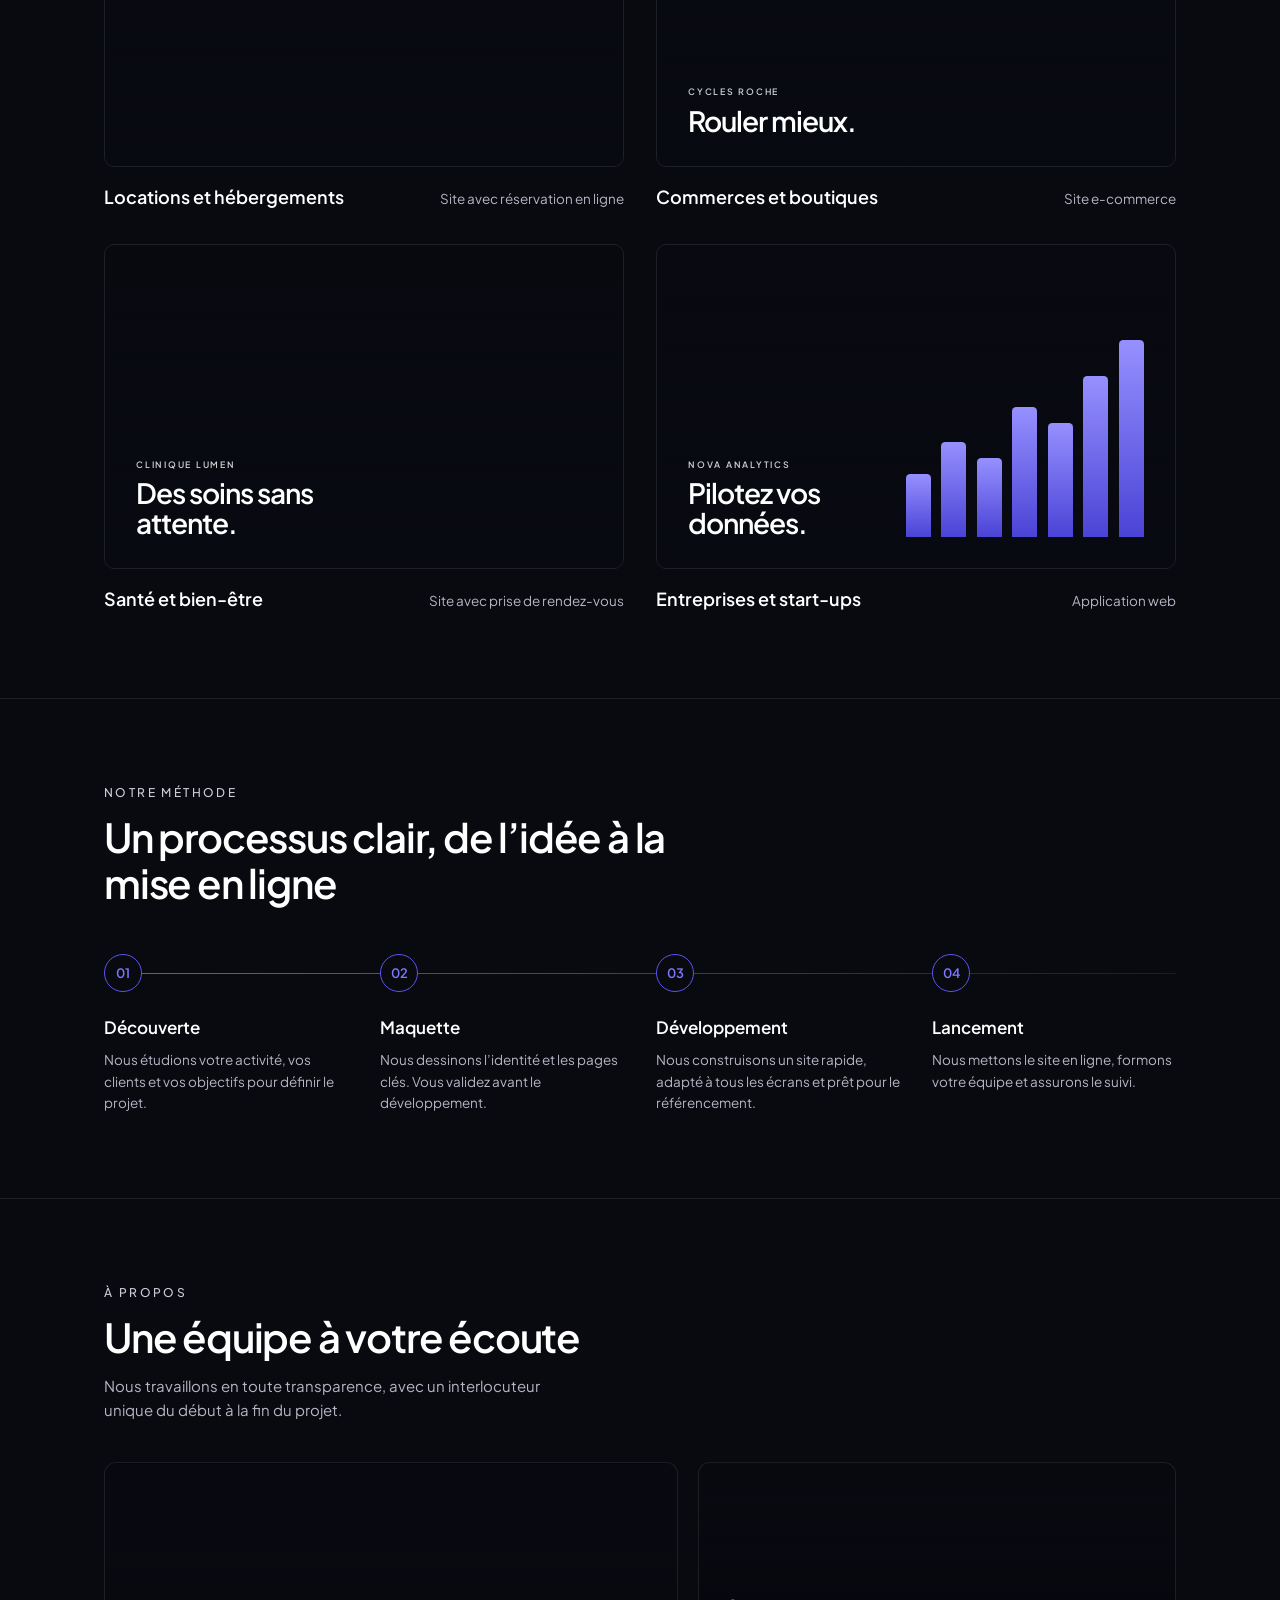
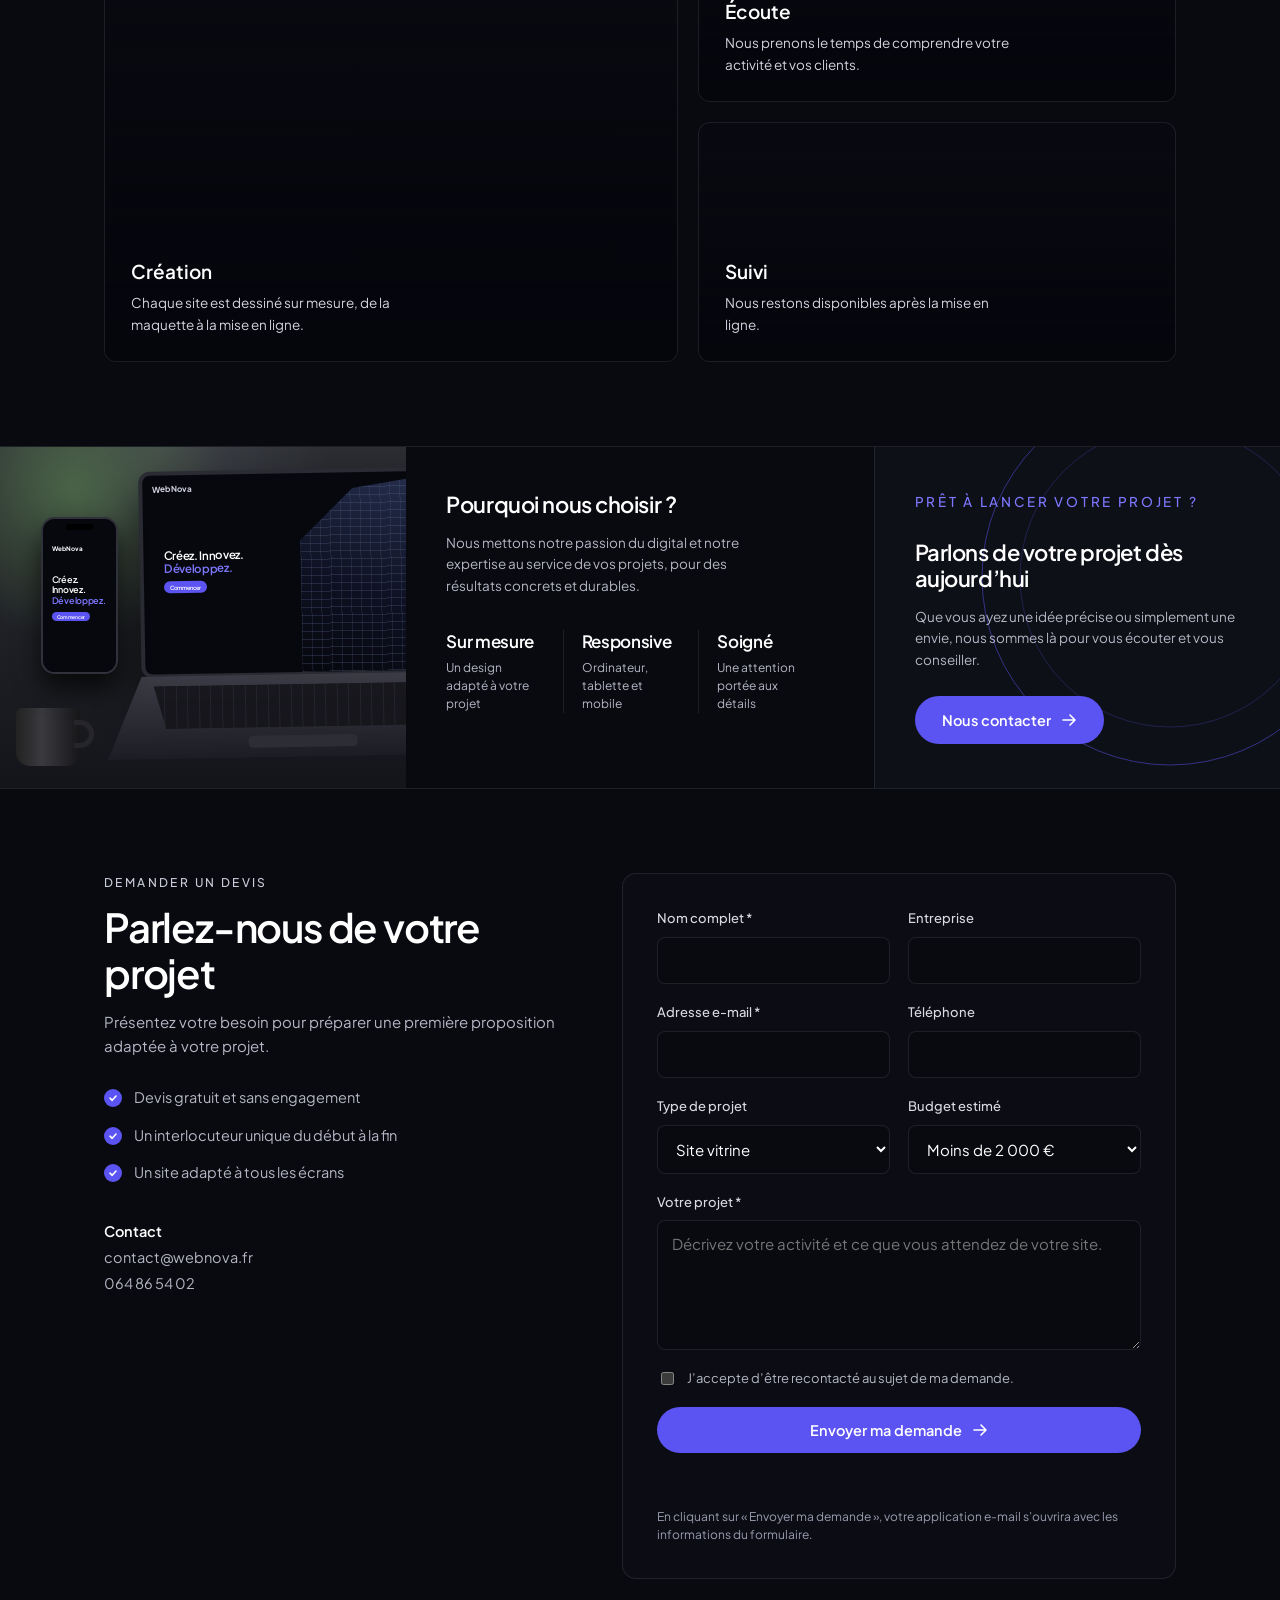
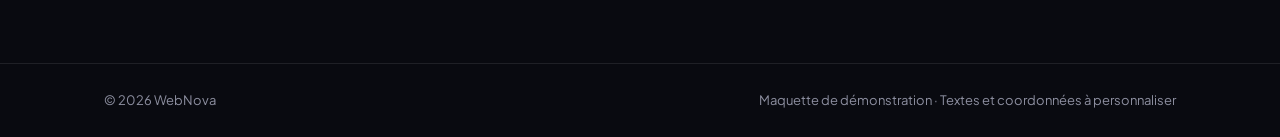
==== commit 18f3a0c7: "change" ====
--- a/projects/webnova/index.html
+++ b/projects/webnova/index.html
@@ -4,7 +4,7 @@
 <meta charset="utf-8">
 <meta name="viewport" content="width=device-width, initial-scale=1, viewport-fit=cover">
 <title>WebNova — Création de sites web modernes</title>
-<meta name="description" content="WebNova crée des sites web sur mesure, rapides et élégants pour faire grandir votre entreprise.">
+<meta name="description" content="Maquette de site vitrine WebNova : design responsive, présentation des services, projets et formulaire de contact personnalisable.">
 <link rel="preconnect" href="https://fonts.googleapis.com">
 <link rel="preconnect" href="https://fonts.gstatic.com" crossorigin>
 <link href="https://fonts.googleapis.com/css2?family=Plus+Jakarta+Sans:wght@400;500;600;700&display=swap" rel="stylesheet">
@@ -150,13 +150,13 @@
 .mk{position:absolute;left:6cqw;bottom:6cqw;z-index:2}
 .mk b{display:block;font:600 1.7cqw var(--f);letter-spacing:.2em;margin-bottom:1.6cqw;opacity:.8}
 .mk h4{margin:0;font:600 5.4cqw/1.05 var(--f);letter-spacing:-.035em;max-width:9em}
-.v2,.v3{color:#0b0b0c}
-.v1 .art{background:linear-gradient(115deg,rgba(255,255,255,.18),transparent 40%),repeating-linear-gradient(90deg,transparent 0 5.6cqw,rgba(255,255,255,.07) 5.6cqw 5.9cqw),repeating-linear-gradient(0deg,transparent 0 4.4cqw,rgba(255,255,255,.05) 4.4cqw 4.6cqw),linear-gradient(180deg,#2a3544,#0e121a)}
-.v2 .art{background:linear-gradient(160deg,#eceef3,#c9cfd9)}
-.v2 svg{position:absolute;right:3cqw;bottom:6cqw;width:62%}
-.v3 .art{background:linear-gradient(180deg,#f5f9fc,#d3e4f0)}
-.v3 .art::after{content:"";position:absolute;right:8cqw;bottom:0;width:30cqw;height:44cqw;border-radius:30cqw 30cqw 0 0;background:radial-gradient(circle at 40% 25%,#fff 0,#b9d1e3 45%,#7ea3bf 100%);box-shadow:inset 0 0 0 1.2cqw rgba(255,255,255,.55)}
-.v4 .art{background:radial-gradient(circle at 80% 10%,rgba(125,119,255,.4),transparent 50%),linear-gradient(160deg,#171942,#090a10)}
+.v2,.v3{color:#fff}
+.v1 .art{background-image:linear-gradient(180deg,rgba(8,10,18,.05) 15%,rgba(8,10,18,.84) 100%),url('https://images.unsplash.com/photo-1600607687939-ce8a6c25118c?auto=format&fit=crop&w=1400&q=85');background-position:center;background-size:cover}
+.v2 .art{background-image:linear-gradient(180deg,rgba(8,10,18,.03) 15%,rgba(8,10,18,.82) 100%),url('https://images.unsplash.com/photo-1485965120184-e220f721d03e?auto=format&fit=crop&w=1400&q=85');background-position:center;background-size:cover}
+.v2 svg{display:none}
+.v3 .art{background-image:linear-gradient(180deg,rgba(8,10,18,.02) 10%,rgba(8,10,18,.78) 100%),url('https://images.unsplash.com/photo-1576091160399-112ba8d25d1d?auto=format&fit=crop&w=1400&q=85');background-position:center;background-size:cover}
+.v3 .art::after{display:none}
+.v4 .art{background-image:linear-gradient(180deg,rgba(8,10,18,.06) 10%,rgba(8,10,18,.78) 100%),url('https://images.unsplash.com/photo-1551288049-bebda4e38f71?auto=format&fit=crop&w=1400&q=85');background-position:center;background-size:cover}
 .bars{position:absolute;left:48cqw;right:6cqw;bottom:6cqw;height:38cqw;display:flex;align-items:flex-end;gap:2cqw}
 .bars i{flex:1;background:linear-gradient(#9690ff,#4a43d6);border-radius:.8cqw .8cqw 0 0}
 .pi{display:flex;justify-content:space-between;gap:12px;align-items:baseline;margin-top:16px;flex-wrap:wrap}
@@ -182,9 +182,9 @@
 .im div{position:relative}
 .im h3{font-size:19px;font-weight:600;margin-bottom:6px}
 .im p{font-size:13.5px;color:#d3d4e0;max-width:22em}
-.i1{background:url('[data-uri]') center/cover,radial-gradient(circle at 25% 20%,rgba(125,119,255,.55),transparent 45%),radial-gradient(circle at 80% 85%,rgba(60,80,200,.4),transparent 50%),linear-gradient(160deg,#171942,#090a10)}
-.i2{background:url('[data-uri]') center 30%/cover,radial-gradient(circle at 70% 30%,rgba(125,119,255,.4),transparent 50%),linear-gradient(200deg,#23253f,#0b0c14)}
-.i3{background:url('[data-uri]') center/cover,radial-gradient(circle at 20% 80%,rgba(125,119,255,.45),transparent 55%),linear-gradient(20deg,#1c1e3a,#0b0c14)}
+.i1{background-image:linear-gradient(180deg,rgba(5,6,12,.05) 15%,rgba(5,6,12,.88) 100%),url('https://images.unsplash.com/photo-1552664730-d307ca884978?auto=format&fit=crop&w=1400&q=85');background-position:center;background-size:cover}
+.i2{background-image:linear-gradient(180deg,rgba(5,6,12,.04) 10%,rgba(5,6,12,.86) 100%),url('https://images.unsplash.com/photo-1497366754035-f200968a6e72?auto=format&fit=crop&w=1100&q=85');background-position:center;background-size:cover}
+.i3{background-image:linear-gradient(180deg,rgba(5,6,12,.04) 10%,rgba(5,6,12,.86) 100%),url('https://images.unsplash.com/photo-1498050108023-c5249f4df085?auto=format&fit=crop&w=1100&q=85');background-position:center;background-size:cover}
 @media(max-width:820px){.mos{grid-template-columns:1fr;grid-template-rows:none;height:auto}.im{min-height:240px}.im:first-child{grid-row:auto}}
 
 /* Formulaire */
@@ -208,6 +208,71 @@
 @media(max-width:560px){.fm{grid-template-columns:1fr;padding:22px}}
 
 @media(prefers-reduced-motion:reduce){html{scroll-behavior:auto}*,*::before,*::after{animation:none!important;transition:none!important}.rv{opacity:1;transform:none}}
+
+
+/* Ajustements de finition et navigation mobile */
+.menu-toggle{display:none;align-items:center;justify-content:center;flex-direction:column;gap:5px;width:44px;height:44px;padding:10px;border:1px solid var(--filet);border-radius:12px;background:var(--carte);color:#fff;cursor:pointer}
+.menu-toggle span{display:block;width:19px;height:2px;background:currentColor;border-radius:2px;transition:transform .2s,opacity .2s}
+.menu-toggle[aria-expanded="true"] span:first-child{transform:translateY(7px) rotate(45deg)}
+.menu-toggle[aria-expanded="true"] span:nth-child(2){opacity:0}
+.menu-toggle[aria-expanded="true"] span:last-child{transform:translateY(-7px) rotate(-45deg)}
+.mobile-nav{display:none}
+.form-note{font-size:12px!important;line-height:1.5;color:#999caf!important;margin:0!important}
+.st{gap:0}
+.st div{flex:1;min-width:0;padding:0 18px}
+.st b{font-size:17px;line-height:1.4}
+.st span{display:block;line-height:1.5;margin-top:5px}
+.btn{min-height:46px}
+.pj,.carte{min-width:0}
+.pv{isolation:isolate}
+@media(max-width:900px){
+  .nav{display:flex;justify-content:space-between;gap:14px;height:72px}
+  .nav nav{display:none}
+  .menu-toggle{display:flex;order:3;flex:none}
+  .nav-cta{margin-left:auto;justify-self:auto}
+  .mobile-nav:not([hidden]){display:grid;gap:0;padding:8px 24px 18px;background:rgba(9,10,16,.98);border-bottom:1px solid var(--filet);box-shadow:0 16px 30px rgba(0,0,0,.22)}
+  .mobile-nav a{padding:13px 0;border-bottom:1px solid var(--filet);font-size:15px}
+  .mobile-nav a:last-child{border-bottom:0;color:#aaa5ff;font-weight:600}
+  .hg{padding-top:20px;padding-bottom:24px}
+  .hero .txt{padding:24px 0 0}
+  .vis{max-width:600px;width:100%;margin:0 auto}
+  .sec{padding:64px 0}
+  .pjs{gap:20px}
+  .dv{gap:28px}
+}
+@media(max-width:600px){
+  .w{padding-left:20px;padding-right:20px}
+  .logo{font-size:23px}
+  .nav-cta{display:none}
+  .hero h1{font-size:clamp(34px,9vw,46px);margin:18px 0}
+  .hero .lead{font-size:15.5px}
+  .hero .act{margin-top:26px;gap:10px}
+  .hero .act .btn{width:100%;justify-content:center}
+  .vis{height:300px;overflow:hidden}
+  .lap{font-size:8.5px;left:8%;top:8%}
+  .ph{font-size:8px;left:4%;top:38%}
+  .mq-t{gap:26px;font-size:13px}
+  .mq-t span::after{margin-left:26px}
+  .sv{padding:48px 0}
+  .sh{gap:12px}
+  .cartes{gap:14px}
+  .carte{padding:23px 20px}
+  .pjs{grid-template-columns:1fr;gap:18px;margin-top:28px}
+  .sec{padding:56px 0}
+  .hd h2{font-size:30px}
+  .bas{grid-template-columns:1fr}
+  .desk{min-height:220px}
+  .pq,.ct{padding:32px 22px}
+  .st{display:grid;grid-template-columns:1fr;gap:16px;margin-top:24px}
+  .st div,.st div:first-child{padding:0;border:0}
+  .st b{font-size:17px}
+  .dv{grid-template-columns:minmax(0,1fr);gap:28px}
+  .fm{grid-template-columns:minmax(0,1fr);padding:20px;gap:15px}
+  .fm .full{grid-column:1}
+  footer .w{flex-direction:column;gap:8px}
+}
+@media(prefers-reduced-motion:reduce){.menu-toggle span{transition:none}}
+
 </style>
 </head>
 <body>
@@ -227,9 +292,19 @@
         <li><a href="#devis">Contact</a></li>
       </ul>
     </nav>
-    <a class="btn bi" href="#devis">Obtenir un devis <svg><use href="#ar"/></svg></a>
+    <button class="menu-toggle" type="button" aria-label="Ouvrir le menu" aria-expanded="false" aria-controls="navigation-mobile">
+      <span></span><span></span><span></span>
+    </button>
+    <a class="btn bi nav-cta" href="#devis">Obtenir un devis <svg><use href="#ar"/></svg></a>
   </div>
 </header>
+<div class="mobile-nav" id="navigation-mobile" hidden>
+  <a href="#">Accueil</a>
+  <a href="#services">Services</a>
+  <a href="#apropos">À propos</a>
+  <a href="#projets">Projets</a>
+  <a href="#devis">Contact et devis</a>
+</div>
 
 <main>
 <section class="hero">
@@ -237,7 +312,7 @@
     <div class="txt">
       <p class="eb">Votre idée, notre expertise</p>
       <h1>Des sites web modernes pour faire grandir votre entreprise</h1>
-      <p class="lead">Nous créons des sites web sur mesure, rapides et élégants, qui reflètent votre identité et transforment vos visiteurs en clients.</p>
+      <p class="lead">Nous imaginons des sites web clairs, élégants et adaptés à votre activité, avec une expérience pensée pour vos visiteurs.</p>
       <div class="act">
         <a class="btn bi" href="#services">Découvrir nos services <svg><use href="#ar"/></svg></a>
         <a class="btn bl" href="#projets">Voir nos projets</a>
@@ -283,7 +358,7 @@
   <div class="w">
     <div class="hd"><p class="eb">Ce que nous créons</p><h2>Un site adapté à chaque secteur</h2><p class="in">Des exemples de sites que nous pouvons concevoir pour votre activité.</p></div>
     <div class="pjs">
-      <article class="pj"><div class="pv v1"><div class="art" style="background:url('[data-uri]') center/cover" role="img" aria-label="Site de location de villa avec réservation en ligne, affiché sur ordinateur"></div></div><div class="pi"><h3>Locations et hébergements</h3><p>Site avec réservation en ligne</p></div></article>
+      <article class="pj"><div class="pv v1"><div class="art" role="img" aria-label="Exemple de site pour une location de villa"></div></div><div class="pi"><h3>Locations et hébergements</h3><p>Site avec réservation en ligne</p></div></article>
       <article class="pj"><div class="pv v2"><div class="art"><svg viewBox="0 0 400 220" fill="none" stroke="#0b0b0c" stroke-width="5" stroke-linecap="round" stroke-linejoin="round" aria-hidden="true"><circle cx="85" cy="150" r="62"/><circle cx="320" cy="150" r="62"/><path d="M85 150 160 70h110L320 150M160 70l35 80h-110M195 150 270 70M150 52h35M265 52h30l-25 18"/></svg></div><div class="mk"><b>CYCLES ROCHE</b><h4>Rouler mieux.</h4></div></div><div class="pi"><h3>Commerces et boutiques</h3><p>Site e-commerce</p></div></article>
       <article class="pj"><div class="pv v3"><div class="art"></div><div class="mk"><b>CLINIQUE LUMEN</b><h4>Des soins sans attente.</h4></div></div><div class="pi"><h3>Santé et bien-être</h3><p>Site avec prise de rendez-vous</p></div></article>
       <article class="pj"><div class="pv v4"><div class="art"><div class="bars"><i style="height:32%"></i><i style="height:48%"></i><i style="height:40%"></i><i style="height:66%"></i><i style="height:58%"></i><i style="height:82%"></i><i style="height:100%"></i></div></div><div class="mk"><b>NOVA ANALYTICS</b><h4>Pilotez vos données.</h4></div></div><div class="pi"><h3>Entreprises et start-ups</h3><p>Application web</p></div></article>
@@ -331,9 +406,9 @@
     <h2>Pourquoi nous choisir ?</h2>
     <p>Nous mettons notre passion du digital et notre expertise au service de vos projets, pour des résultats concrets et durables.</p>
     <div class="st">
-      <div><b><span data-n="100" style="font-size:inherit;color:inherit">100</span>&nbsp;%</b><span>Sur mesure</span></div>
-      <div><b><span data-n="48" style="font-size:inherit;color:inherit">48</span>&nbsp;h</b><span>Délai de réponse</span></div>
-      <div><b>24/7</b><span>Support et suivi</span></div>
+      <div><b>Sur mesure</b><span>Un design adapté à votre projet</span></div>
+      <div><b>Responsive</b><span>Ordinateur, tablette et mobile</span></div>
+      <div><b>Soigné</b><span>Une attention portée aux détails</span></div>
     </div>
   </div>
   <div class="ct" id="contact">
@@ -347,9 +422,9 @@
 <section id="devis" class="sec">
   <div class="w dv">
     <div>
-      <div class="hd"><p class="eb">Demander un devis</p><h2>Parlez-nous de votre projet</h2><p class="in">Remplissez le formulaire&nbsp;: nous vous répondons sous 48&nbsp;heures avec une première proposition.</p></div>
+      <div class="hd"><p class="eb">Demander un devis</p><h2>Parlez-nous de votre projet</h2><p class="in">Présentez votre besoin pour préparer une première proposition adaptée à votre projet.</p></div>
       <ul><li>Devis gratuit et sans engagement</li><li>Un interlocuteur unique du début à la fin</li><li>Un site adapté à tous les écrans</li></ul>
-      <p class="coord"><b>E-mail</b> contact@webnova.fr<br><b>Téléphone</b> <a href="tel:064865402">064 86 54 02</a></p>
+      <p class="coord"><b>Contact</b><br><a href="mailto:contact@webnova.fr">contact@webnova.fr</a><br><a href="tel:064865402">064 86 54 02</a></p>
     </div>
     <form id="fd" class="fm">
       <label>Nom complet *<input name="nom" required autocomplete="name"></label>
@@ -362,12 +437,13 @@
       <label class="full ck"><input type="checkbox" required> J’accepte d’être recontacté au sujet de ma demande.</label>
       <button class="btn bi full" type="submit">Envoyer ma demande <svg><use href="#ar"/></svg></button>
       <p id="fs" class="full" role="status"></p>
+      <p class="full form-note">En cliquant sur « Envoyer ma demande », votre application e-mail s’ouvrira avec les informations du formulaire.</p>
     </form>
   </div>
 </section>
 </main>
 
-<footer><div class="w"><span>© 2026 WebNova. Tous droits réservés.</span><span>Mentions légales · Politique de confidentialité</span></div></footer>
+<footer><div class="w"><span>© 2026 WebNova</span><span>Maquette de démonstration · Textes et coordonnées à personnaliser</span></div></footer>
 <script>
 (function(){
 var rm=matchMedia('(prefers-reduced-motion:reduce)').matches;
@@ -380,10 +456,45 @@
 })();
 </script>
 <script>
-document.getElementById('fd').addEventListener('submit',function(e){e.preventDefault();var d=new FormData(e.target),g=function(k){return d.get(k)||'—'};
-var b='Nom : '+g('nom')+'\nEntreprise : '+g('ent')+'\nE-mail : '+g('mail')+'\nTéléphone : '+g('tel')+'\nType de projet : '+g('type')+'\nBudget : '+g('budget')+'\n\n'+g('msg');
-document.getElementById('fs').textContent='Votre messagerie va s’ouvrir avec votre demande. Il ne vous reste qu’à l’envoyer.';
-location.href='mailto:contact@webnova.fr?subject='+encodeURIComponent('Demande de devis — '+g('nom'))+'&body='+encodeURIComponent(b)});
+(function(){
+  var toggle = document.querySelector('.menu-toggle');
+  var menu = document.getElementById('navigation-mobile');
+  if (toggle && menu) {
+    function closeMenu(){ toggle.setAttribute('aria-expanded','false'); toggle.setAttribute('aria-label','Ouvrir le menu'); menu.hidden=true; }
+    toggle.addEventListener('click', function(){
+      var open = toggle.getAttribute('aria-expanded') !== 'true';
+      toggle.setAttribute('aria-expanded', String(open));
+      toggle.setAttribute('aria-label', open ? 'Fermer le menu' : 'Ouvrir le menu');
+      menu.hidden = !open;
+    });
+    menu.querySelectorAll('a').forEach(function(link){ link.addEventListener('click', closeMenu); });
+    document.addEventListener('keydown', function(e){ if(e.key==='Escape') closeMenu(); });
+    window.addEventListener('resize', function(){ if(window.innerWidth>900) closeMenu(); });
+  }
+  var form = document.getElementById('fd');
+  if(form){
+    form.addEventListener('submit', function(e){
+      e.preventDefault();
+      var data = new FormData(form);
+      var subject = 'Demande de devis WebNova — ' + (data.get('nom') || 'Nouveau contact');
+      var body = [
+        'Nom : ' + (data.get('nom') || ''),
+        'Entreprise : ' + (data.get('ent') || 'Non renseignée'),
+        'E-mail : ' + (data.get('mail') || ''),
+        'Téléphone : ' + (data.get('tel') || 'Non renseigné'),
+        'Type de projet : ' + (data.get('type') || ''),
+        'Budget estimé : ' + (data.get('budget') || ''),
+        '',
+        'Description du projet :',
+        (data.get('msg') || '')
+      ].join('\n');
+      var status = document.getElementById('fs');
+      status.textContent = 'Votre application e-mail va s’ouvrir. Vérifiez le message puis envoyez-le.';
+      status.style.color = '#c9c6ff';
+      window.location.href = 'mailto:contact@webnova.fr?subject=' + encodeURIComponent(subject) + '&body=' + encodeURIComponent(body);
+    });
+  }
+})();
 </script>
 </body>
 </html>
